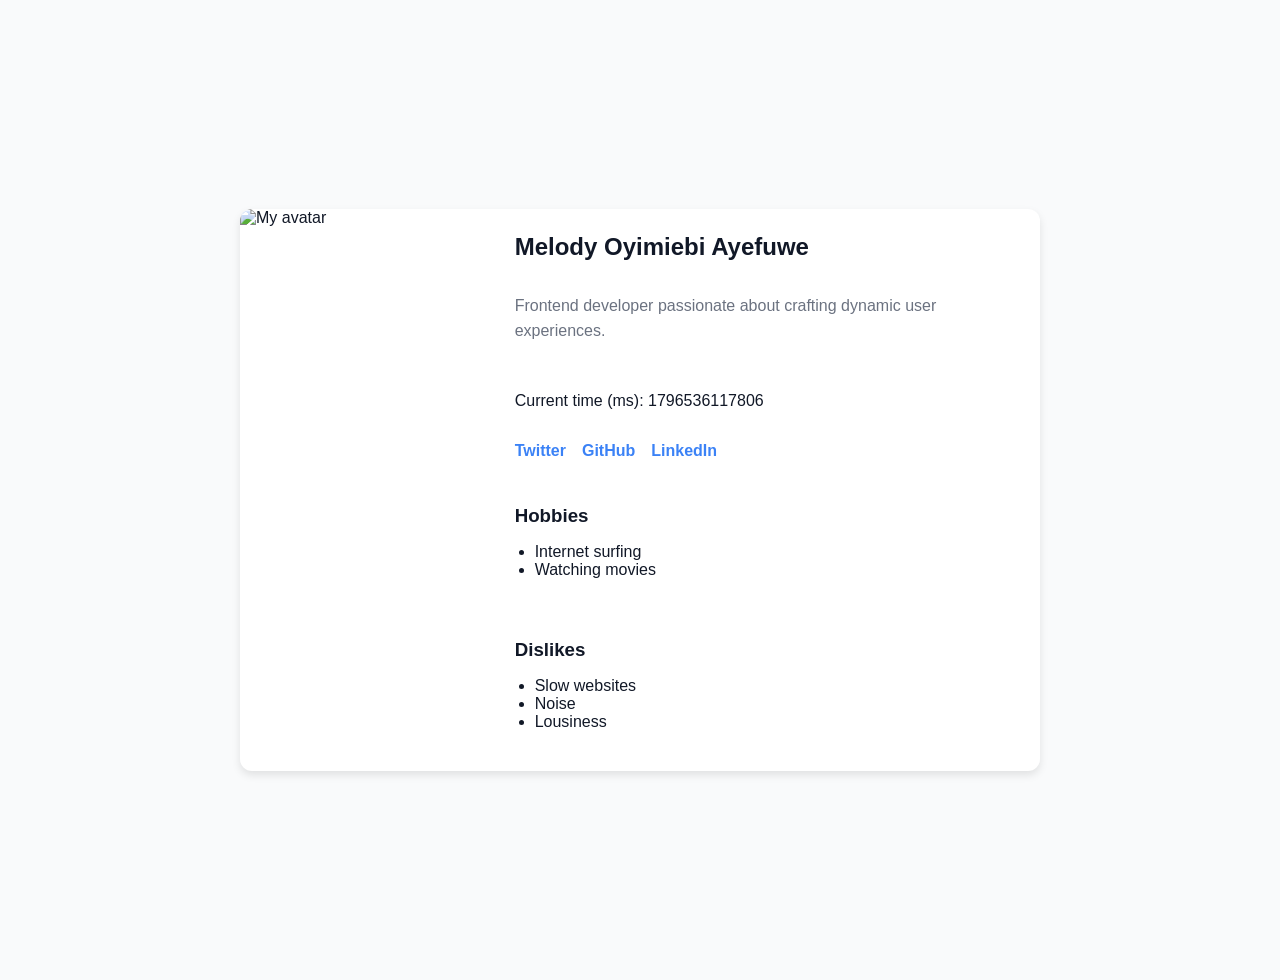
==== index.html @ dbfbc40e "Created profile card" ====
<!DOCTYPE html>
<html lang="en">
<head>
  <meta charset="UTF-8" />
  <meta name="viewport" content="width=device-width, initial-scale=1.0" />
  <title>Profile Card | Frontend Wizards</title>

  
  <link rel="stylesheet" href="style.css" />
</head>

<body>
  <article data-testid="test-profile-card">
    <figure>
      <img
        data-testid="test-user-avatar"
        src="https://i.pravatar.cc/400?img=47"
        alt="My avatar"
      />
    </figure>

    <div class="card-content">
      <header>
        <h2 data-testid="test-user-name">Melody Oyimiebi Ayefuwe</h2>
      </header>

      <p data-testid="test-user-bio">
        Frontend developer passionate about crafting dynamic user experiences.
      </p>

      <p>
        Current time (ms): <span data-testid="test-user-time"></span>
      </p>

      <nav aria-label="Social Links" data-testid="test-user-social-links">
        <ul>
          <li><a data-testid="test-user-social-twitter" href="https://twitter.com/melcamelcase" target="_blank" rel="noopener noreferrer">Twitter</a></li>
          <li><a data-testid="test-user-social-github" href="https://github.com/devmelody" target="_blank" rel="noopener noreferrer">GitHub</a></li>
          <li><a data-testid="test-user-social-linkedin" href="https://linkedin.com/in/melcamelcase" target="_blank" rel="noopener noreferrer">LinkedIn</a></li>
        </ul>
      </nav>

      <section>
        <h3>Hobbies</h3>
        <ul data-testid="test-user-hobbies">
          <li>Internet surfing</li>
          <li>Watching movies</li>
        </ul>
      </section>

      <section>
        <h3>Dislikes</h3>
        <ul data-testid="test-user-dislikes">
          <li>Slow websites</li>
          <li>Noise</li>
          <li>Lousiness</li>
        </ul>
      </section>
    </div>
  </article>

  
  <script src="script.js"></script>
</body>
</html>
---- style.css ----
/* General Page Styles */
body {
  background-color: #f9fafb;
  font-family: Arial, Helvetica, sans-serif;
  color: #111827;
  margin: 0;
  padding: 40px;
  display: flex;
  justify-content: center;
  align-items: center;
  min-height: 100vh;
}


article[data-testid="test-profile-card"] {
  background-color: #ffffff;
  border-radius: 12px;
  box-shadow: 0 4px 8px rgba(0, 0, 0, 0.1);
  max-width: 500px;
  width: 100%;
  display: flex;
  flex-direction: column;
  overflow: hidden;
  transition: transform 0.2s ease;
}

article[data-testid="test-profile-card"]:hover {
  transform: translateY(-4px);
}


figure {
  margin: 0;
}

img[data-testid="test-user-avatar"] {
  width: 100%;
  height: auto;
  display: block;
  object-fit: cover;
}


.card-content {
  padding: 24px;
  display: flex;
  flex-direction: column;
  gap: 16px;
}

header h2 {
  margin: 0;
  font-size: 1.5em;
}

p[data-testid="test-user-bio"] {
  color: #6b7280;
  line-height: 1.6;
}

/* Social Links */
nav[data-testid="test-user-social-links"] ul {
  list-style: none;
  padding: 0;
  margin: 0;
  display: flex;
  gap: 16px;
}

nav a {
  color: #3b82f6;
  text-decoration: none;
  font-weight: bold;
}

nav a:hover,
nav a:focus {
  text-decoration: underline;
  outline: none;
}


section {
  margin-top: 10px;
}

section h3 {
  margin-bottom: 5px;
}

section ul {
  list-style-type: disc;
  padding-left: 20px;
}

/* Media queries */
@media (min-width: 768px) {
  article[data-testid="test-profile-card"] {
    flex-direction: row;
    max-width: 800px;
  }

  figure {
    flex: 1;
  }

  .card-content {
    flex: 2;
  }
}
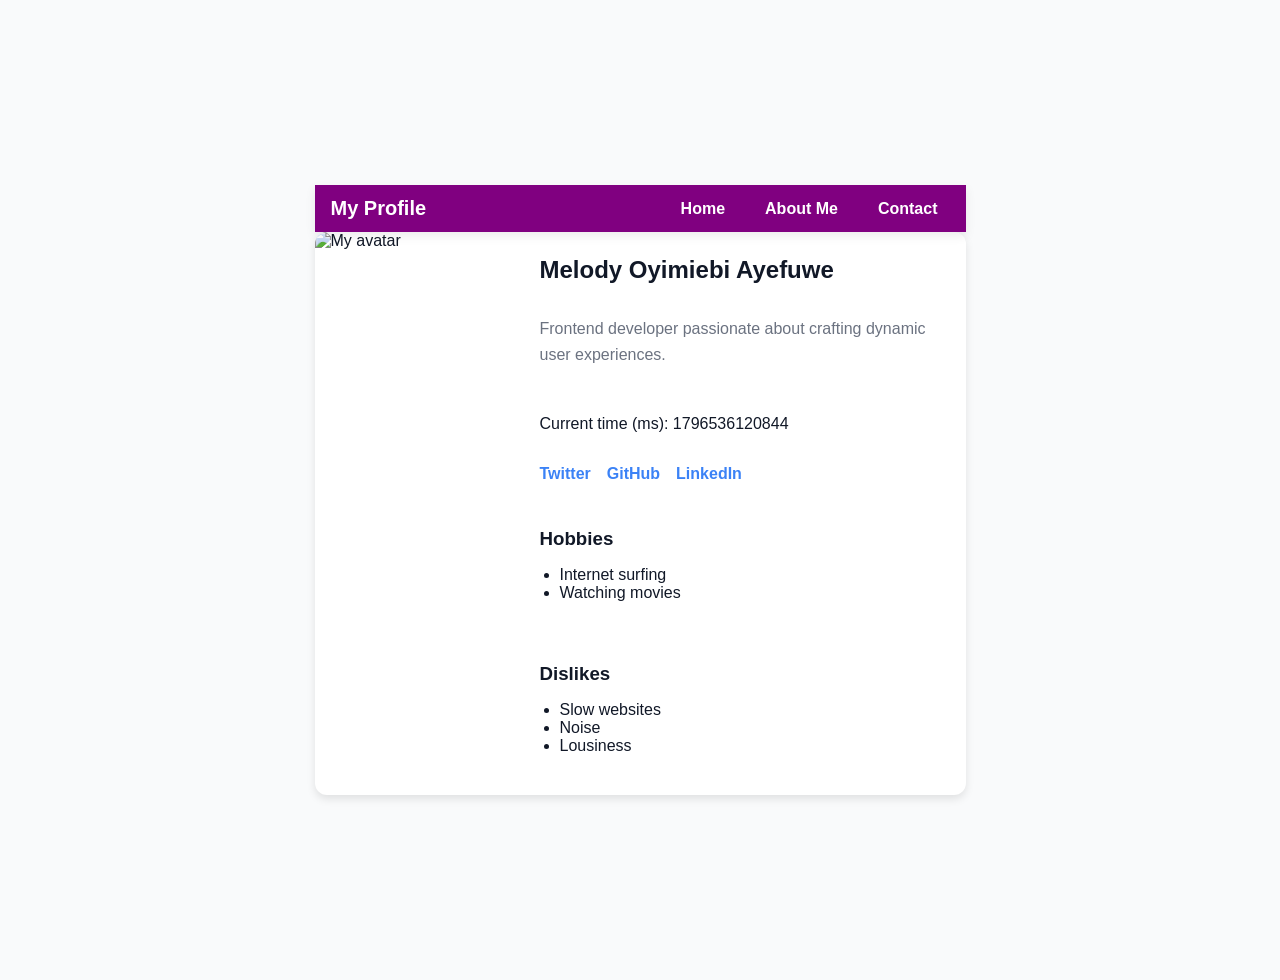
==== commit 735d2528: "Minor fix to profile page" ====
--- a/index.html
+++ b/index.html
@@ -10,8 +10,19 @@
 </head>
 
 <body>
-  <article data-testid="test-profile-card">
-    <figure>
+  <main>
+<nav class="main-nav">
+        <div class="nav-container">
+          <a href="index.html" class="nav-logo">My Profile</a>
+          <ul class="nav-links">
+            <li><a href="index.html">Home</a></li>
+            <li><a href="about.html" class="active">About Me</a></li>
+            <li><a href="contact.html">Contact</a></li>
+          </ul>
+        </div>
+      </nav>
+    <article data-testid="test-profile-card">
+      <figure>
       <img
         data-testid="test-user-avatar"
         src="https://i.pravatar.cc/400?img=47"
@@ -23,7 +34,7 @@
       <header>
         <h2 data-testid="test-user-name">Melody Oyimiebi Ayefuwe</h2>
       </header>
-
+      
       <p data-testid="test-user-bio">
         Frontend developer passionate about crafting dynamic user experiences.
       </p>
@@ -31,7 +42,7 @@
       <p>
         Current time (ms): <span data-testid="test-user-time"></span>
       </p>
-
+      
       <nav aria-label="Social Links" data-testid="test-user-social-links">
         <ul>
           <li><a data-testid="test-user-social-twitter" href="https://twitter.com/melcamelcase" target="_blank" rel="noopener noreferrer">Twitter</a></li>
@@ -39,7 +50,7 @@
           <li><a data-testid="test-user-social-linkedin" href="https://linkedin.com/in/melcamelcase" target="_blank" rel="noopener noreferrer">LinkedIn</a></li>
         </ul>
       </nav>
-
+      
       <section>
         <h3>Hobbies</h3>
         <ul data-testid="test-user-hobbies">
@@ -61,5 +72,6 @@
 
   
   <script src="script.js"></script>
+</main>
 </body>
 </html>
--- a/style.css
+++ b/style.css
@@ -108,3 +108,173 @@
     flex: 2;
   }
 }
+
+
+/* ----- About Page (about.html) ----- */
+
+main[data-testid="test-about-page"] {
+  display: grid;
+  gap: 1rem;
+  margin: 1.5rem auto;
+  max-width: 1100px;
+  padding: 1rem;
+}
+
+main[data-testid="test-about-page"] section {
+  background: #fff;
+  border-radius: 10px;
+  padding: 1rem 1.25rem;
+  box-shadow: 0 4px 10px rgba(0, 0, 0, 0.05);
+}
+
+
+
+
+
+@media (min-width: 1200px) {
+  main[data-testid="test-about-page"] {
+    grid-template-columns: repeat(3, 1fr);
+    gap: 1.5rem;
+  }
+}
+
+
+/* ----- Contact Page (contact.html) ----- */
+
+.contact-section {
+  padding: 1rem;
+  max-width: 800px;
+  margin: 2rem auto;
+  background: #fff;
+  border-radius: 10px;
+  box-shadow: 0 4px 12px rgba(0, 0, 0, 0.08);
+}
+
+form#contact-form {
+  display: grid;
+  gap: 1rem;
+}
+
+
+input,
+textarea {
+  width: 90%;
+  padding: 0.75rem;
+  border: 1px solid #ccc;
+  border-radius: 8px;
+  font-size: 1rem;
+  font-family: inherit;
+}
+
+/* Two-column layout for wider screens */
+@media (min-width: 768px) {
+  form#contact-form {
+    grid-template-columns: 1fr 1fr;
+    gap: 3rem;
+  }
+
+
+  textarea,
+  #success-message,
+  button[type="submit"] {
+    grid-column: 1 / -1;
+  }
+}
+
+
+input:focus,
+textarea:focus {
+  outline: 2px solid purple;
+  border-color: purple;
+}
+
+button[type="submit"] {
+  background-color: purple;
+  color: #fff;
+  border: none;
+  padding: 0.75rem 1.2rem;
+  border-radius: 8px;
+  font-weight: 600;
+  cursor: pointer;
+}
+
+button[type="submit"]:hover {
+  background-color: purple;
+}
+
+.error-message {
+  color: #d32f2f;
+  font-size: 0.9rem;
+}
+
+.success-message {
+  color: #2e7d32;
+  font-weight: bold;
+  font-size: 0.95rem;
+}
+
+
+
+.main-nav {
+  background-color: purple; 
+  color: #fff;
+  box-shadow: 0 4px 10px rgba(0, 0, 0, 0.08);
+  position: sticky;
+  top: 0;
+  z-index: 1000;
+}
+
+.nav-container {
+  display: flex;
+  justify-content: space-between;
+  align-items: center;
+  max-width: 1100px;
+  margin: 0 auto;
+  padding: 0.75rem 1rem;
+}
+
+.nav-logo {
+  font-size: 1.25rem;
+  font-weight: bold;
+  color: #fff;
+  text-decoration: none;
+}
+
+.nav-links {
+  list-style: none;
+  display: flex;
+  gap: 1rem;
+  margin: 0;
+  padding: 0;
+}
+
+.nav-links a {
+  color: #fff;
+  text-decoration: none;
+  font-weight: 600;
+  padding: 0.5rem 0.75rem;
+  border-radius: 6px;
+  transition: background 0.2s ease;
+}
+
+
+
+
+@media (max-width: 600px) {
+  .nav-container {
+    flex-direction: column;
+    align-items: flex-start;
+  }
+
+  .nav-links {
+    flex-direction: column;
+    width: 100%;
+    gap: 0.5rem;
+  }
+
+  .nav-links a {
+    display: block;
+    width: 100%;
+  }
+}
+
